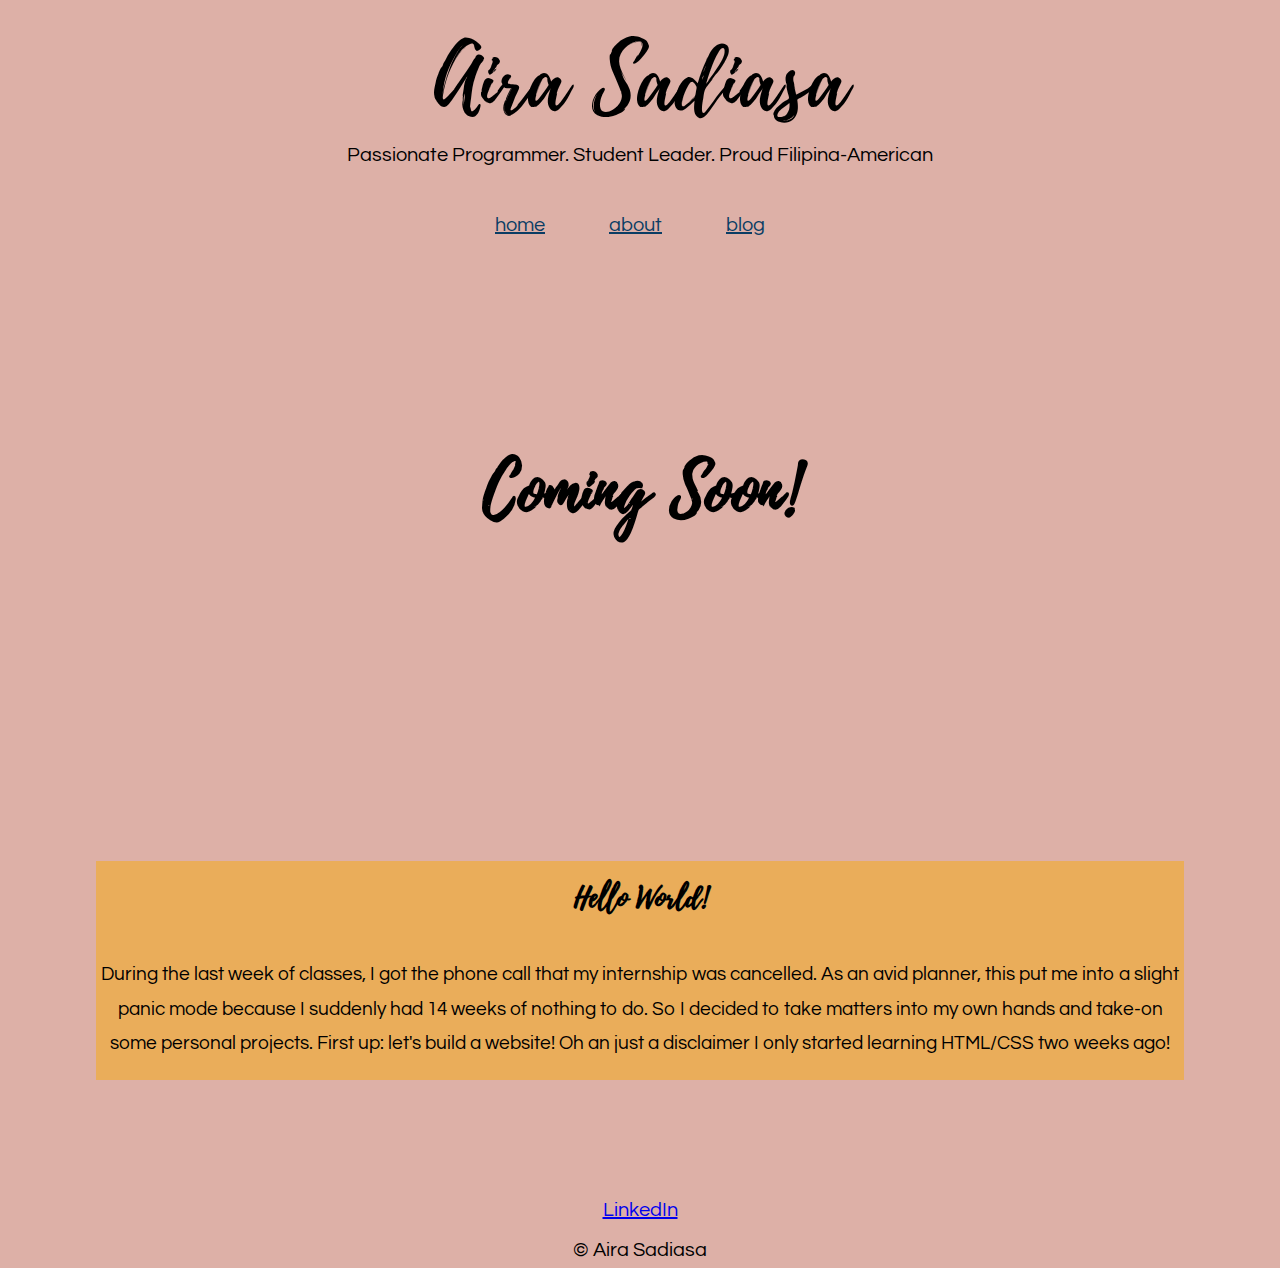
==== index.html @ c9b23461 "Initial" ====
<DOCTYPE <!DOCTYPE html>
<html lang="en" dir="ltr">
  <head>
    <meta charset="utf-8">
    <title>Aira Sadiasa</title>
    <link rel="stylesheet" href="./style.css">
    <link href="https://fonts.googleapis.com/css2?family=Questrial&display=swap" rel="stylesheet">
    <link href="https://fonts.googleapis.com/css2?family=Dancing+Script:wght@700&display=swap" rel="stylesheet">
  </head>
  <body>

  <div class="title">
  <h1>Aira Sadiasa</h1>
  <p>Passionate Programmer. Student Leader. Proud Filipina-American</p>
  </div>

  <nav class = "navbar">
    <ul>
      <li><a href="./index.html">home</a></li>
      <li><a href="./aboutme.html" target="_blank">about</a></li>
      <li><a href="./blog.html" target="_blank">blog</a></li>
    </ul>
  </nav>

  <div class = "banner">
  <h4>Coming Soon!</h4>
  </div>

    <div class="about-me">
      <h4>Hello World!</h4>
      <p> During the last week of classes, I got the phone call that my internship was cancelled.
      As an avid planner, this put me into a slight panic mode because
      I suddenly had 14 weeks of nothing to do. So I decided to take matters
      into my own hands and take-on some personal projects. First up: let's build
      a website! Oh an just a disclaimer I only started learning HTML/CSS
      two weeks ago!</p>
    </div>

    <div class="footer">
      <br></br>
      <br></br>
      <br></br>
      <span><a href="https://www.linkedin.com/in/airasadiasa/" target="_blank">LinkedIn<a></span>
        <br></br>
      <span>&copy; Aira Sadiasa</span>
    </div>

  </body>
</html>
---- style.css ----
@font-face {
  font-family: "Playlist Script";
  src: url("./playlist-font/Playlist Script.otf");
  format('opentype');
}
body {
  background-color: #DDB0a7;
  color: black;
  font-family: 'Questrial', sans-serif;
  font-size: 20px;
  text-align: center;
}

.navbar {
  padding-right: 60px;
}

.navbar, li {
  display: inline-block;
  text-align: center;
  margin: auto;
  word-spacing: 60px;
  left:-500px;
  color: #0A3D64;
}

.navbar a {
  color: #0A3D64;
}

.title {
  text-align: center;
  margin-left: 40px;
  margin-right: 40px;
  margin-bottom: 30px;
}
.title h1 {
  font-family: "Playlist Script", sans-serif;
  font-size: 90px;
  font-weight: 400;
  margin-top: 80;
  line-height: 0.05;
  min-width: 600px;
}

.banner {
  height: 36rem;
  background-image: url("./resources/banner3.JPG");
  background-position: center;
  background-size: cover;
  background-repeat: no-repeat;
  display: flex;
  justify-content: center;
  align-items: center;
  text-align: center;
  margin-bottom: 30px;
}

.banner h4 {
  font-family: "Playlist Script", sans-serif;
  font-size: 70px;
  padding-top: 0px;
  padding-bottom: 100px;
}

.about-me {
  background-color: #EAAD5A;
  width: 86%;
  margin: auto;
  display: flex;
  flex-direction: column;
  align-items: center;
  align-items: center;
}

.about-me h4 {
  font-family: "Playlist Script", sans-serif;
  font-size: 1.8rem;
  line-height: .5px;
  padding-bottom: 0px;
}

.about-me p {
  width: 52%
  margin-top: 12.5%
  margin-bottom: 7.5%
  display: flex;
  flex-direction: column;
  align-items: center;
  text-align: center;
  line-height: 1.8;
  font-family: 'Questrial', sans-serif;
  font-size: 1.2rem;
}

.footer {
  margin: auto;
  padding-bottom: 0;
}
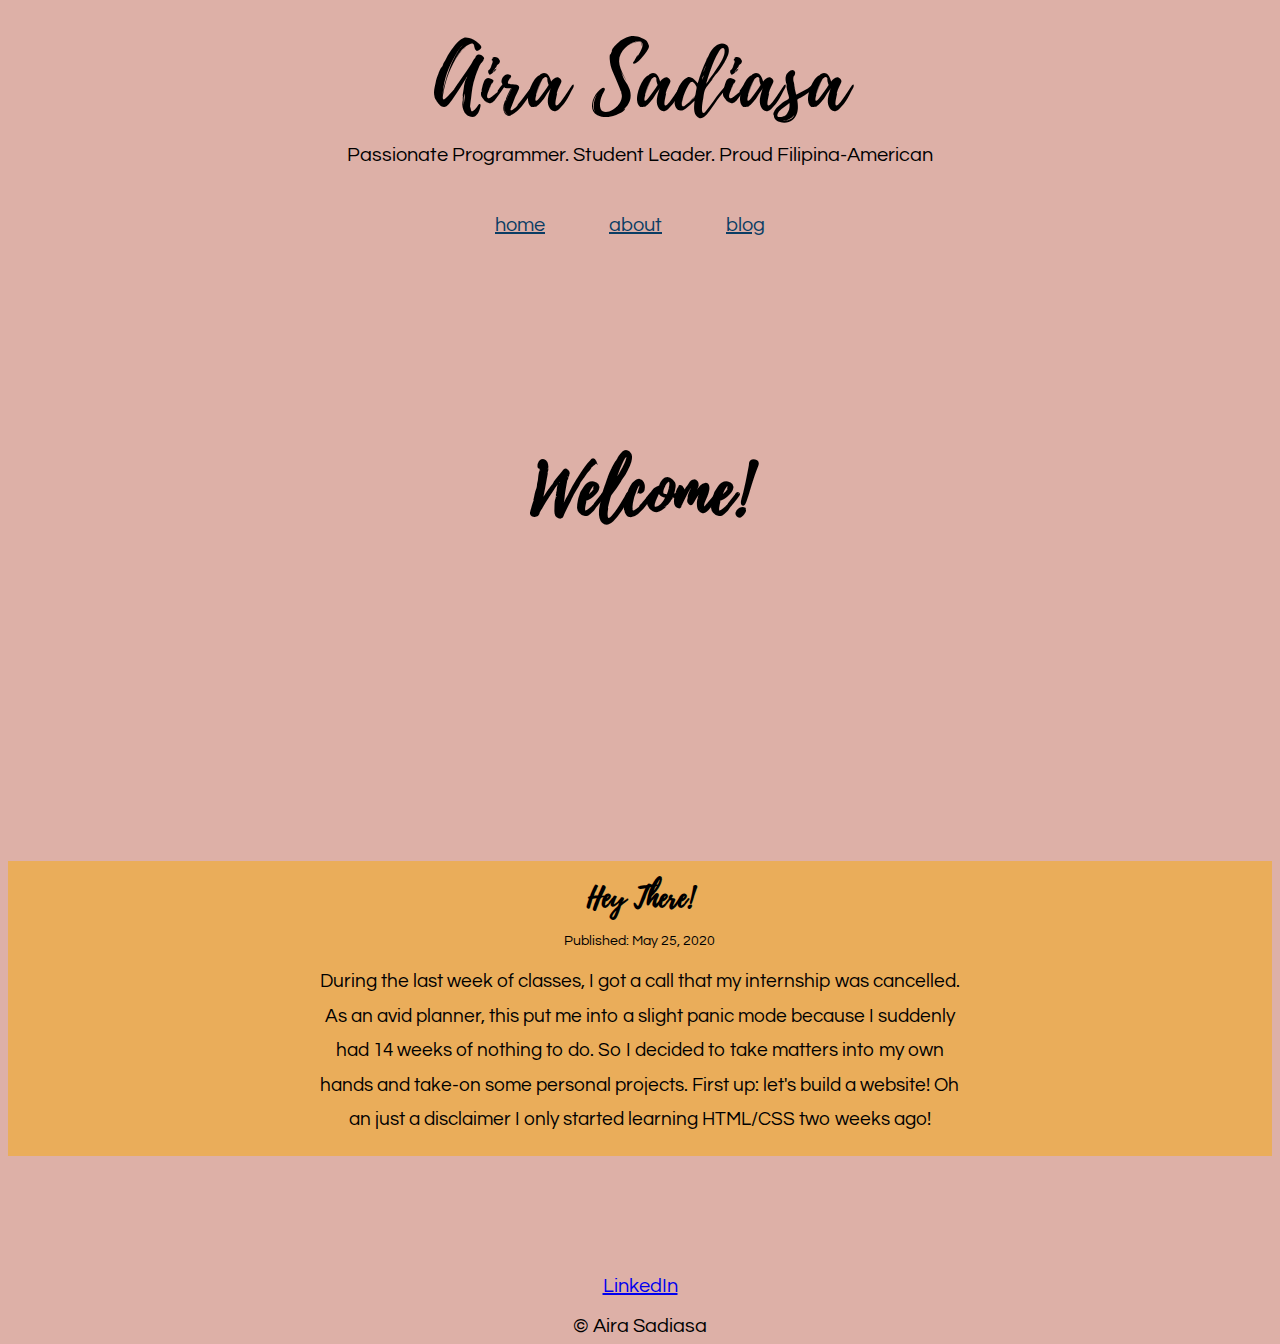
==== commit a3c57142: "Update" ====
--- a/index.html
+++ b/index.html
@@ -2,6 +2,8 @@
 <html lang="en" dir="ltr">
   <head>
     <meta charset="utf-8">
+    <meta name="keywords" content="Aira Sadiasa, professional, arizona, developer,
+    Aira, Sadiasa, arizona state, computer information systems">
     <title>Aira Sadiasa</title>
     <link rel="stylesheet" href="./style.css">
     <link href="https://fonts.googleapis.com/css2?family=Questrial&display=swap" rel="stylesheet">
@@ -23,12 +25,13 @@
   </nav>
 
   <div class = "banner">
-  <h4>Coming Soon!</h4>
+  <h4>Welcome!</h4>
   </div>
 
     <div class="about-me">
-      <h4>Hello World!</h4>
-      <p> During the last week of classes, I got the phone call that my internship was cancelled.
+      <h4>Hey There!</h4>
+      <p id="publish-date">Published: May 25, 2020</p>
+      <p> During the last week of classes, I got a call that my internship was cancelled.
       As an avid planner, this put me into a slight panic mode because
       I suddenly had 14 weeks of nothing to do. So I decided to take matters
       into my own hands and take-on some personal projects. First up: let's build
--- a/style.css
+++ b/style.css
@@ -38,7 +38,7 @@
   font-family: "Playlist Script", sans-serif;
   font-size: 90px;
   font-weight: 400;
-  margin-top: 80;
+  margin-top: 80px;
   line-height: 0.05;
   min-width: 600px;
 }
@@ -65,7 +65,7 @@
 
 .about-me {
   background-color: #EAAD5A;
-  width: 86%;
+  width: 100%;
   margin: auto;
   display: flex;
   flex-direction: column;
@@ -80,10 +80,16 @@
   padding-bottom: 0px;
 }
 
-.about-me p {
-  width: 52%
-  margin-top: 12.5%
-  margin-bottom: 7.5%
+#publish-date {
+  font-size: 14px;
+  margin: 0px;
+  line-height: .5;
+}
+
+.about-me p{
+  width: 52%;
+  /*margin-top: 12.5%;
+  margin-bottom: 7.5%;*/
   display: flex;
   flex-direction: column;
   align-items: center;
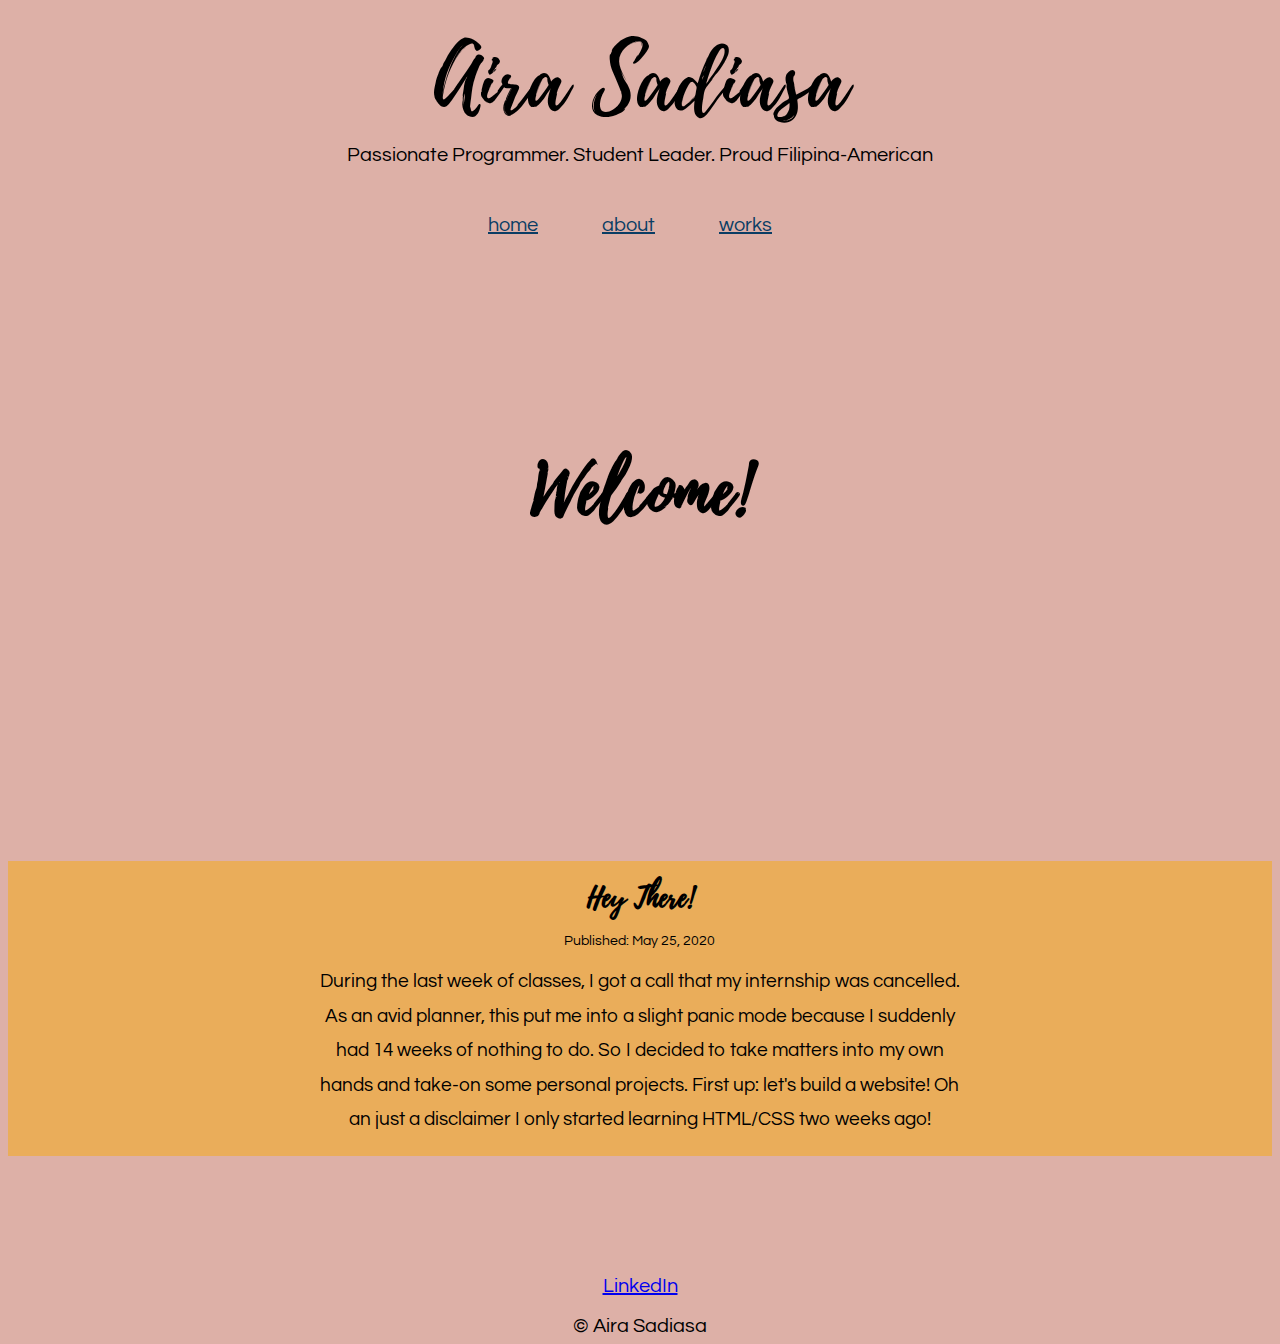
==== commit 0239776e: "Version 1.1" ====
--- a/index.html
+++ b/index.html
@@ -20,7 +20,7 @@
     <ul>
       <li><a href="./index.html">home</a></li>
       <li><a href="./aboutme.html" target="_blank">about</a></li>
-      <li><a href="./blog.html" target="_blank">blog</a></li>
+      <li><a href="./works.html" target="_blank">works</a></li>
     </ul>
   </nav>
 
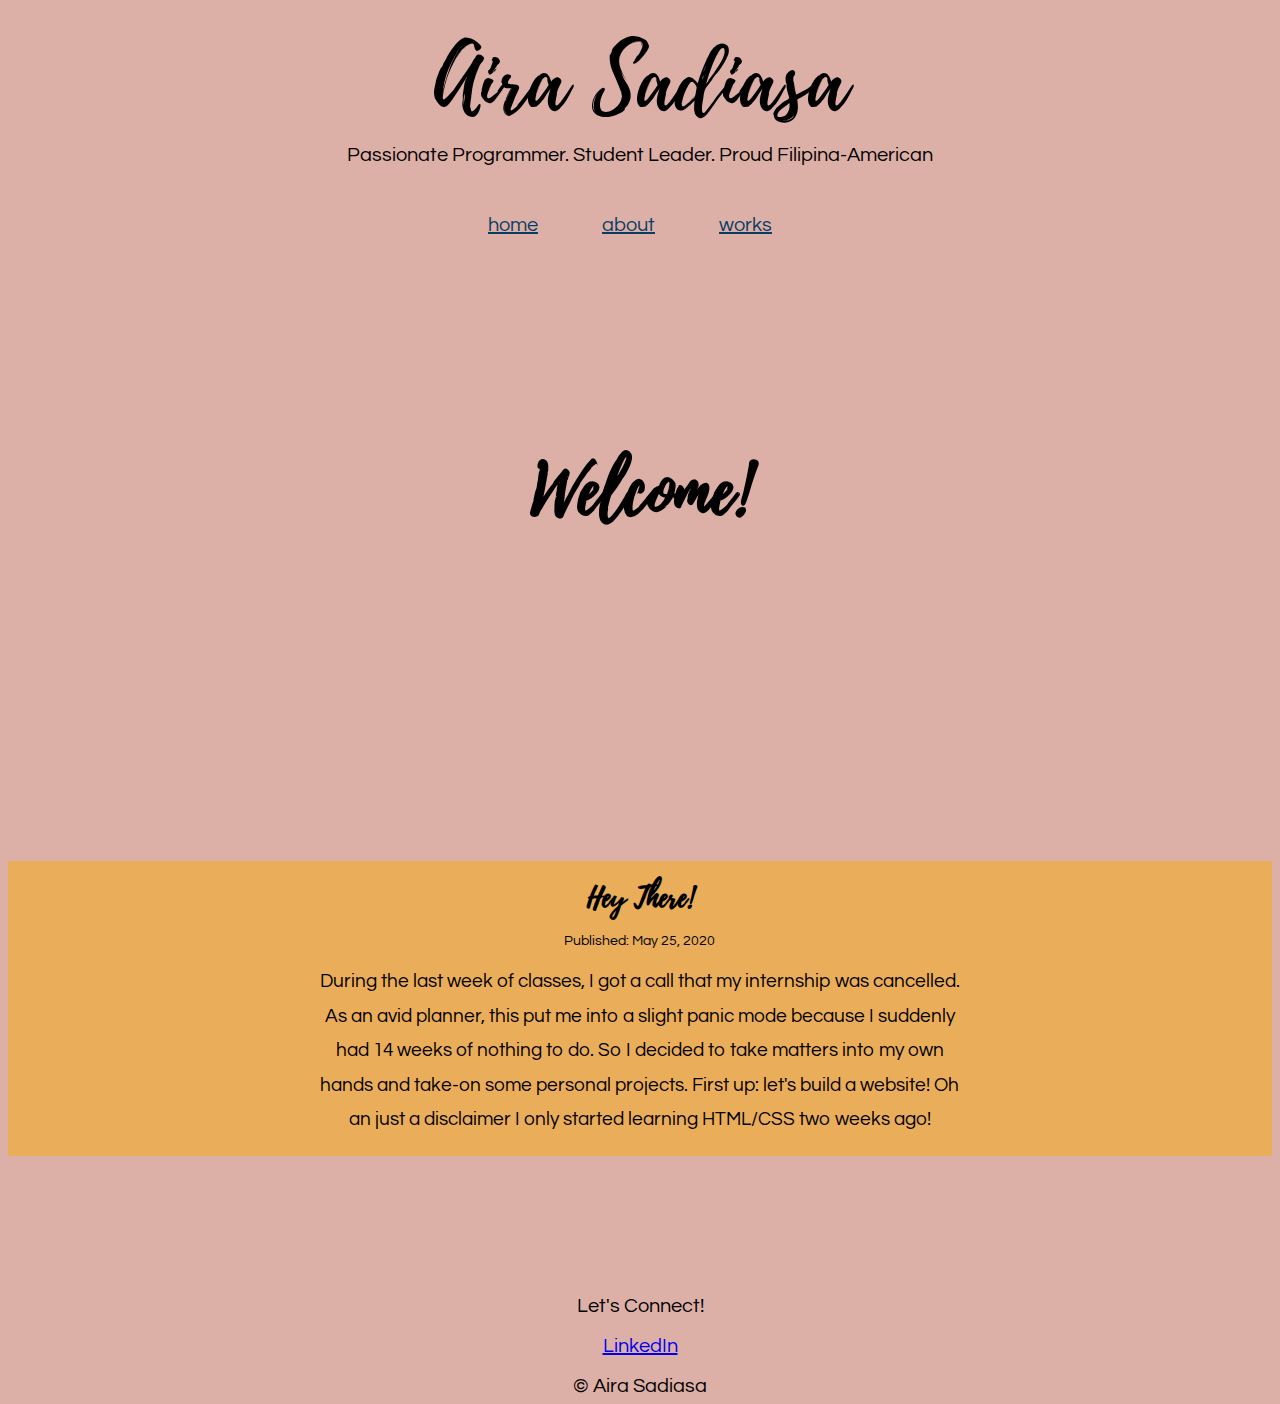
==== commit 67ebc8f1: "Version 1.5" ====
--- a/index.html
+++ b/index.html
@@ -19,8 +19,8 @@
   <nav class = "navbar">
     <ul>
       <li><a href="./index.html">home</a></li>
-      <li><a href="./aboutme.html" target="_blank">about</a></li>
-      <li><a href="./works.html" target="_blank">works</a></li>
+      <li><a href="./aboutme.html">about</a></li>
+      <li><a href="./works.html">works</a></li>
     </ul>
   </nav>
 
@@ -43,6 +43,7 @@
       <br></br>
       <br></br>
       <br></br>
+      <p>Let's Connect!</p>
       <span><a href="https://www.linkedin.com/in/airasadiasa/" target="_blank">LinkedIn<a></span>
         <br></br>
       <span>&copy; Aira Sadiasa</span>
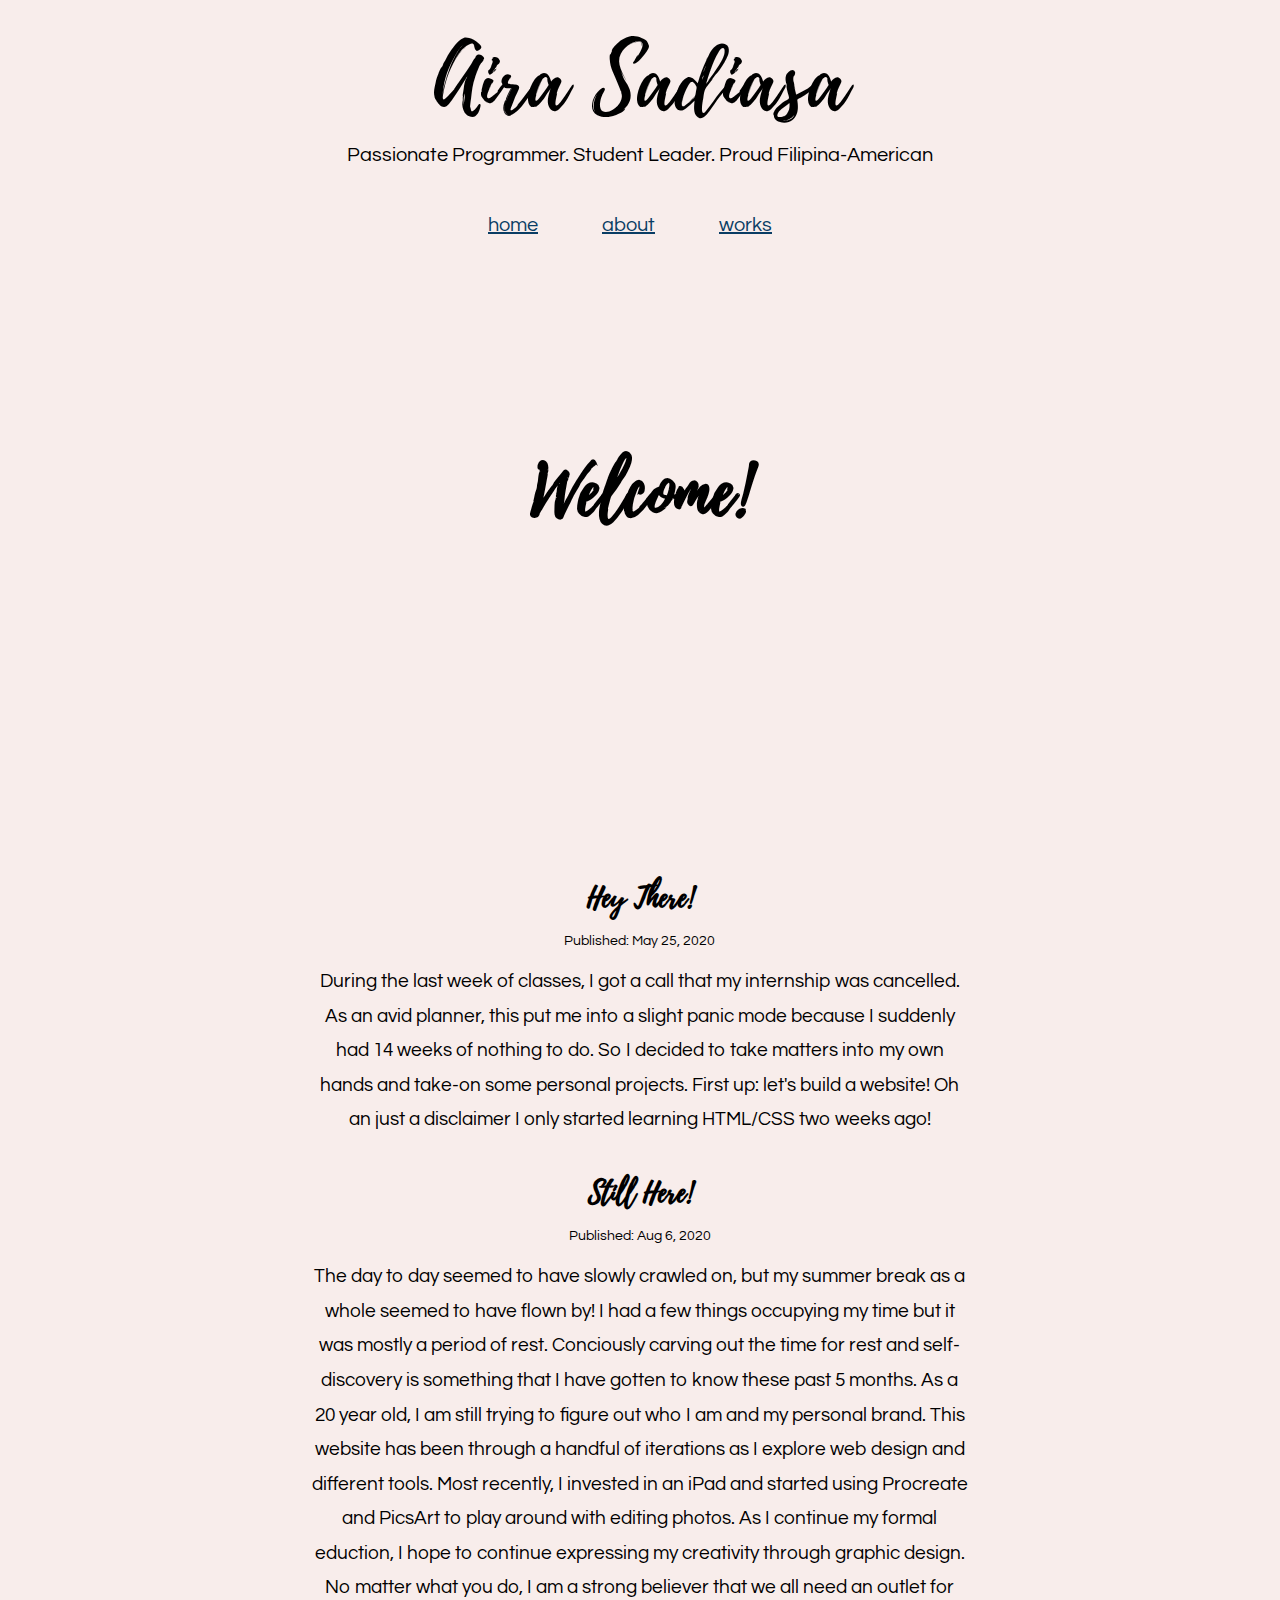
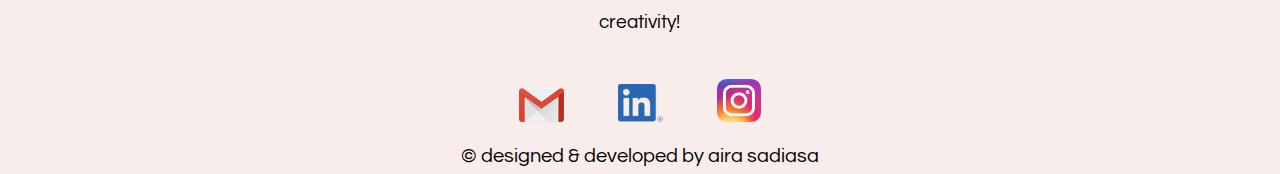
==== commit 4f6cba69: "Version 2.0" ====
--- a/index.html
+++ b/index.html
@@ -28,26 +28,38 @@
   <h4>Welcome!</h4>
   </div>
 
-    <div class="about-me">
+ <div class="blog">
+
       <h4>Hey There!</h4>
       <p id="publish-date">Published: May 25, 2020</p>
-      <p> During the last week of classes, I got a call that my internship was cancelled.
+      <p class="hi-there"> During the last week of classes, I got a call that my internship was cancelled.
       As an avid planner, this put me into a slight panic mode because
       I suddenly had 14 weeks of nothing to do. So I decided to take matters
       into my own hands and take-on some personal projects. First up: let's build
       a website! Oh an just a disclaimer I only started learning HTML/CSS
       two weeks ago!</p>
-    </div>
 
-    <div class="footer">
-      <br></br>
-      <br></br>
-      <br></br>
-      <p>Let's Connect!</p>
-      <span><a href="https://www.linkedin.com/in/airasadiasa/" target="_blank">LinkedIn<a></span>
-        <br></br>
-      <span>&copy; Aira Sadiasa</span>
-    </div>
+      <h4>Still Here!</h4>
+      <p id="publish-date">Published: Aug 6, 2020</p>
+      <p class = "still-here">The day to day seemed to have slowly crawled on, but my summer break as
+      a whole seemed to have flown by! I had a few things occupying my time but it was mostly
+      a period of rest. Conciously carving out the time for rest and self-discovery is something
+      that I have gotten to know these past 5 months. As a 20 year old, I am still trying to figure out
+      who I am and my personal brand. This website has been through a handful of iterations as I explore
+      web design and different tools. Most recently, I invested in an iPad and started using Procreate and
+      PicsArt to play around with editing photos. As I continue my formal eduction, I hope to continue
+      expressing my creativity through graphic design. No matter what you do, I am a strong believer that we all
+      need an outlet for creativity!</p>
+
+  </div>
+
+  <div class="side-block">
+    <a href="mailto:airasadiasa@gmail.com" target="_blank" class="social-icon"><img src="./resources/gmail-logo1.png"style="width:60%"></a>
+    <a href="https://www.linkedin.com/in/airasadiasa/" target="_blank" class="social-icon"><img src="./resources/linkedin-logo1.png"style="width:60%"></a>
+    <a href="https://www.instagram.com/aira_melice/" target="_blank" class="social-icon"><img src="./resources/insta-logo1.png"style="width:58%"></a>
+  </div>
+  <span>&copy; designed & developed by aira sadiasa </span>
+</div>
 
   </body>
 </html>
--- a/style.css
+++ b/style.css
@@ -4,7 +4,7 @@
   format('opentype');
 }
 body {
-  background-color: #DDB0a7;
+  background-color: #F8EDEB;
   color: black;
   font-family: 'Questrial', sans-serif;
   font-size: 20px;
@@ -63,8 +63,7 @@
   padding-bottom: 100px;
 }
 
-.about-me {
-  background-color: #EAAD5A;
+.blog {
   width: 100%;
   margin: auto;
   display: flex;
@@ -73,7 +72,9 @@
   align-items: center;
 }
 
-.about-me h4 {
+
+
+ h4 {
   font-family: "Playlist Script", sans-serif;
   font-size: 1.8rem;
   line-height: .5px;
@@ -86,7 +87,7 @@
   line-height: .5;
 }
 
-.about-me p{
+.blog p{
   width: 52%;
   /*margin-top: 12.5%;
   margin-bottom: 7.5%;*/
@@ -99,7 +100,18 @@
   font-size: 1.2rem;
 }
 
-.footer {
-  margin: auto;
-  padding-bottom: 0;
+.row {
+  display: flex;
+  flex-wrap: wrap;
 }
+
+.column {
+  flex: 33.33%;
+}
+
+.social-icon {display: inline-block; margin: 0 10px}
+
+.side-block {
+  padding: 20px 20px;
+  margin-bottom: 15px 15px;
+}
